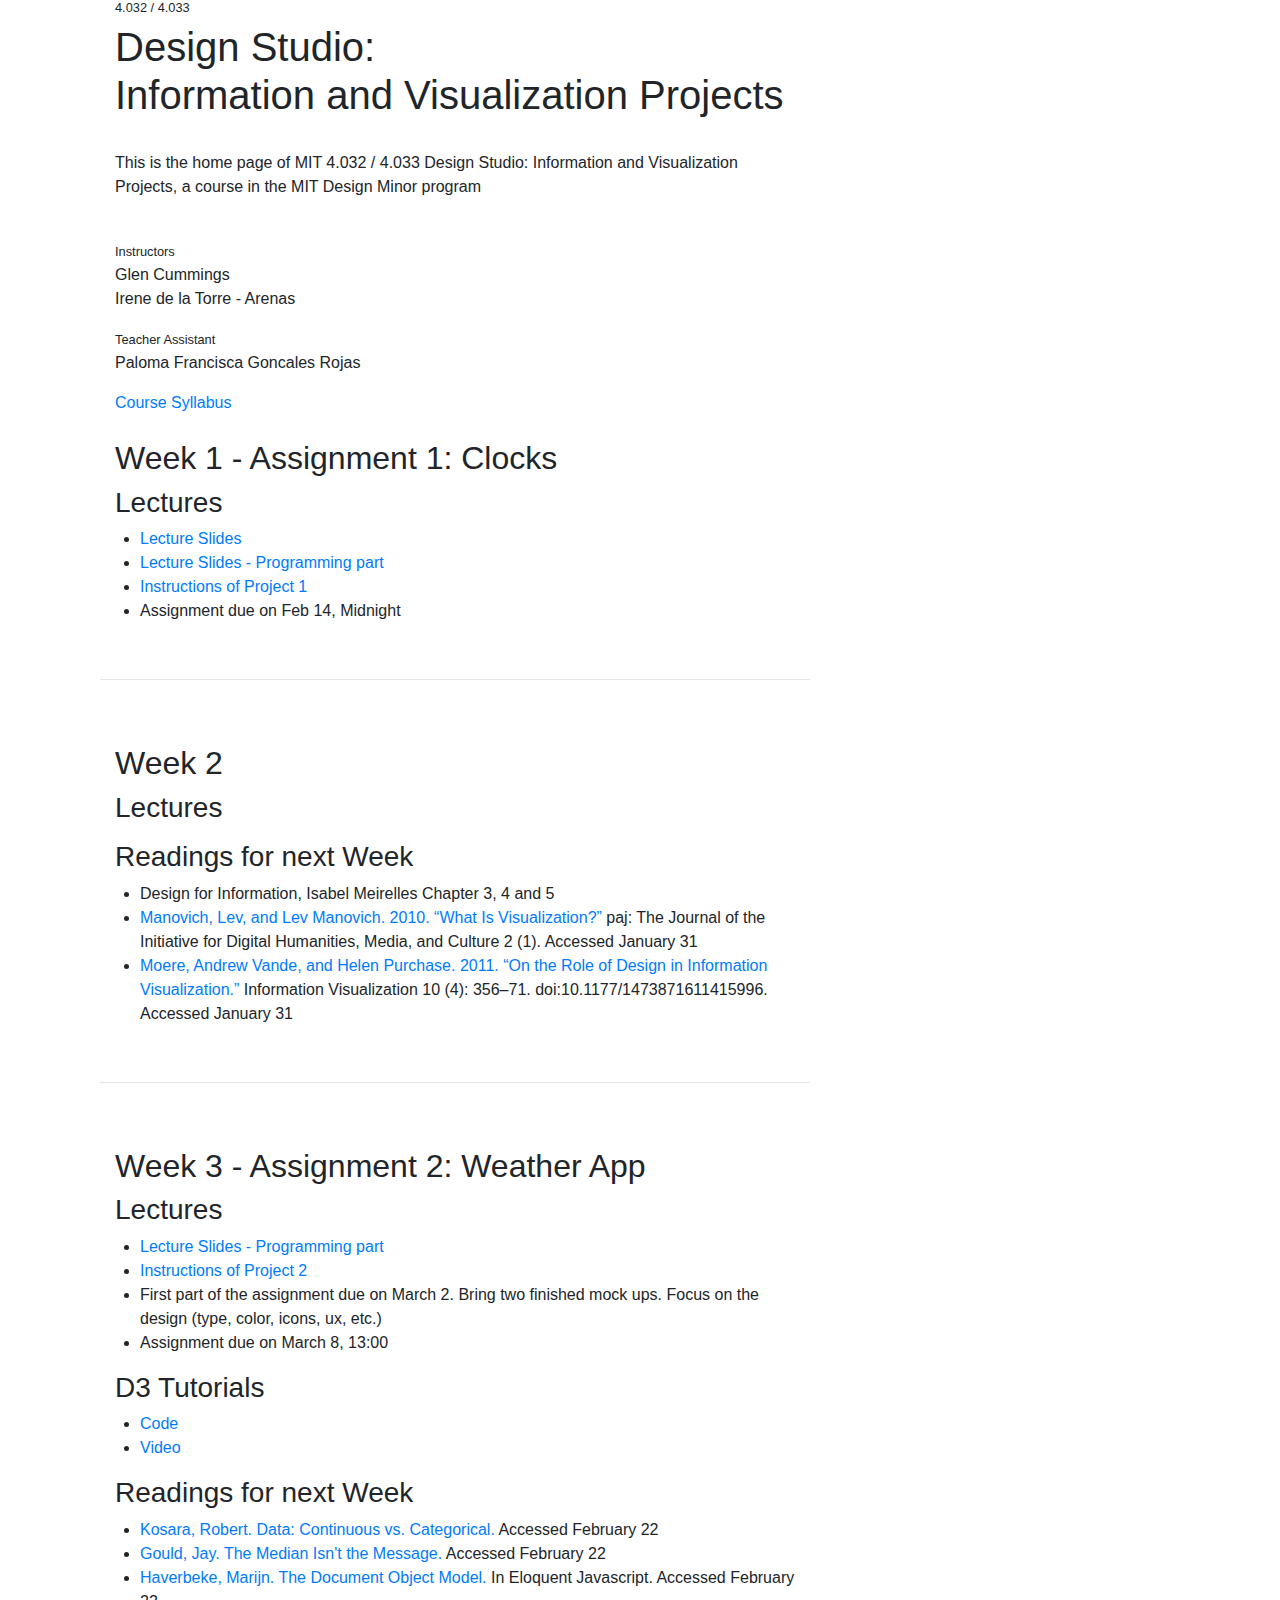
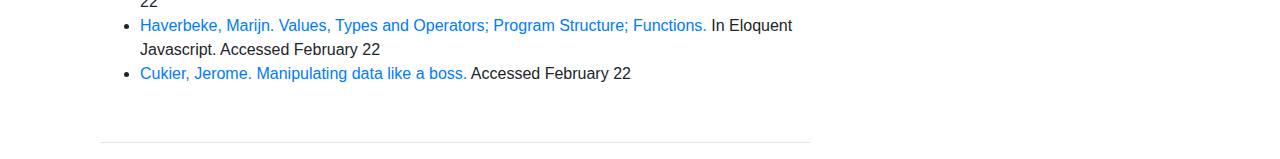
==== index.html @ 4053a819 "Merge remote-tracking branch 'upstream/master'" ====
<!DOCTYPE html>
<html lang="en">
<head>
    <meta charset="UTF-8">
    <title>Design Studio: Information and Visualization projects</title>
    <link rel="stylesheet" href="https://maxcdn.bootstrapcdn.com/bootstrap/4.0.0/css/bootstrap.min.css" integrity="sha384-Gn5384xqQ1aoWXA+058RXPxPg6fy4IWvTNh0E263XmFcJlSAwiGgFAW/dAiS6JXm" crossorigin="anonymous">
    <link href="style.css" rel="stylesheet"/>
</head>
<body>
<div class="container">
    <div class="col-md-8">
        <h1 class="small col-md-12">4.032 / 4.033</h1>
        <h1 class="col-md-12">Design Studio:<br>Information and Visualization Projects</h1>
        </br>
        <p class="col-md-12">This is the home page of MIT 4.032 / 4.033 Design Studio: Information and Visualization Projects, a course in the MIT Design Minor program</p>
        </br>
        <p class="col-md-12"><span class="bold small">Instructors</span>
        <br>Glen Cummings
        <br>Irene de la Torre - Arenas</p>
        <p class="col-md-12"><span class="bold small">Teacher Assistant</span>
            <br>Paloma Francisca Goncales Rojas</p>
        <a class="col-md-12" href="MIT4.032-4.033Design-Studio-Information-and-Visualization--Syllabus.pdf">Course Syllabus</a>
        </br>
        </br>
        <h2 class="col-md-12">Week 1 - Assignment 1: Clocks</h2>
        <h3 class="col-md-12">Lectures</h3>
        <ul>
            <li><a href="Slides/I&V_180209_GCa.pdf">Lecture Slides</a></li>
            <li><a href="Slides/20180209_SlideDeck_Week1_programming.pdf">Lecture Slides - Programming part</a></li>
            <!--<li><a href="">Canvas Tutorial</a></li>-->
            <li><a href="https://github.com/irenedelatorre/MIT-Design-Studio-Information-and-Visualization/tree/master/Project_1">Instructions of Project 1</a></li>
            <li class="bold">Assignment due on Feb 14, Midnight</li>
        </ul>
        <br>
        <hr>
        </br>
        </br>
        <h2 class="col-md-12">Week 2</h2>
        <h3 class="col-md-12">Lectures</h3>
        <ul>
            <!--<li><a href="Slides/I&V_180209_GCa.pdf">Lecture Slides</a></li>-->
            <!--<li><a href="Slides/20180209_SlideDeck_Week1_programming.pdf">Lecture Slides - Programming part</a></li>-->
        </ul>
        <h3 class="col-md-12">Readings for next Week</h3>
        <ul>
            <li>Design for Information, Isabel Meirelles Chapter 3, 4 and 5</li>
            <li><a href="https://journals.tdl.org/paj/index.php/paj/article/view/19">Manovich, Lev, and Lev Manovich. 2010. “What Is Visualization?”</a>  paj: The Journal of the Initiative for Digital Humanities, Media, and Culture 2 (1). Accessed January 31</li>
            <li><a href="http://infoscape.org/publications/ivs12.pdf">Moere, Andrew Vande, and Helen Purchase. 2011. “On the Role of Design in Information Visualization.”</a>  Information Visualization 10 (4): 356–71. doi:10.1177/1473871611415996. Accessed January 31</li>
        </ul>
        <br>
        <hr>
        </br>
        </br>
        <h2 class="col-md-12">Week 3 - Assignment 2: Weather App</h2>
        <h3 class="col-md-12">Lectures</h3>
        <ul>
            <!--<li><a href="Slides/I&V_180209_GCa.pdf">Lecture Slides</a></li>-->
            <li><a href="Slides/20180223_SlideDeck_Week3_programming.pdf">Lecture Slides - Programming part</a></li>
            <li><a href="https://github.com/irenedelatorre/MIT-Design-Studio-Information-and-Visualization/tree/master/Project_2">Instructions of Project 2</a></li>
            <li>First part of the assignment due on March 2. Bring two finished mock ups. Focus on the design (type, color, icons, ux, etc.)</li>
            <li class="bold">Assignment due on March 8, 13:00</li>
        </ul>
        <h3 class="col-md-12">D3 Tutorials</h3>
        <ul>
            <li><a href="https://github.com/irenedelatorre/MIT-Design-Studio-Information-and-Visualization/tree/master/tutorial/D3_example_1">Code</a></li>
            <li><a href="https://www.youtube.com/watch?v=hl7Nsldadsw&feature=youtu.be">Video</a></li>
        </ul>
        <h3 class="col-md-12">Readings for next Week</h3>
        <ul>
            <li><a href="https://eagereyes.org/basics/data-continuous-vs-categorical">Kosara, Robert. Data: Continuous vs. Categorical.</a> Accessed February 22</li>
            <li><a href="file:///E:/0.%20Mis%20Documentos/BECA%20LA%20CAIXA%20-%20BOSTON/NEU/2015%20-%20Spring%20Semester/Information%20visualization%20workshop/Readings%20week%202/CancerGuide%20%20The%20Median%20Isn't%20the%20Message.htm">Gould, Jay. The Median Isn't the Message.</a> Accessed February 22</li>
            <li><a href="http://eloquentjavascript.net/">Haverbeke, Marijn. The Document Object Model. </a> In Eloquent Javascript. Accessed February 22</li>
            <li><a href="http://eloquentjavascript.net/">Haverbeke, Marijn. Values, Types and Operators; Program Structure; Functions.</a> In Eloquent Javascript. Accessed February 22</li>
            <li><a href="https://journals.tdl.org/paj/index.php/paj/article/view/19">Cukier, Jerome. Manipulating data like a boss.</a> Accessed February 22</li>
        </ul>
        <br>
        <hr>
    </div>

</div>
</body>
</html>
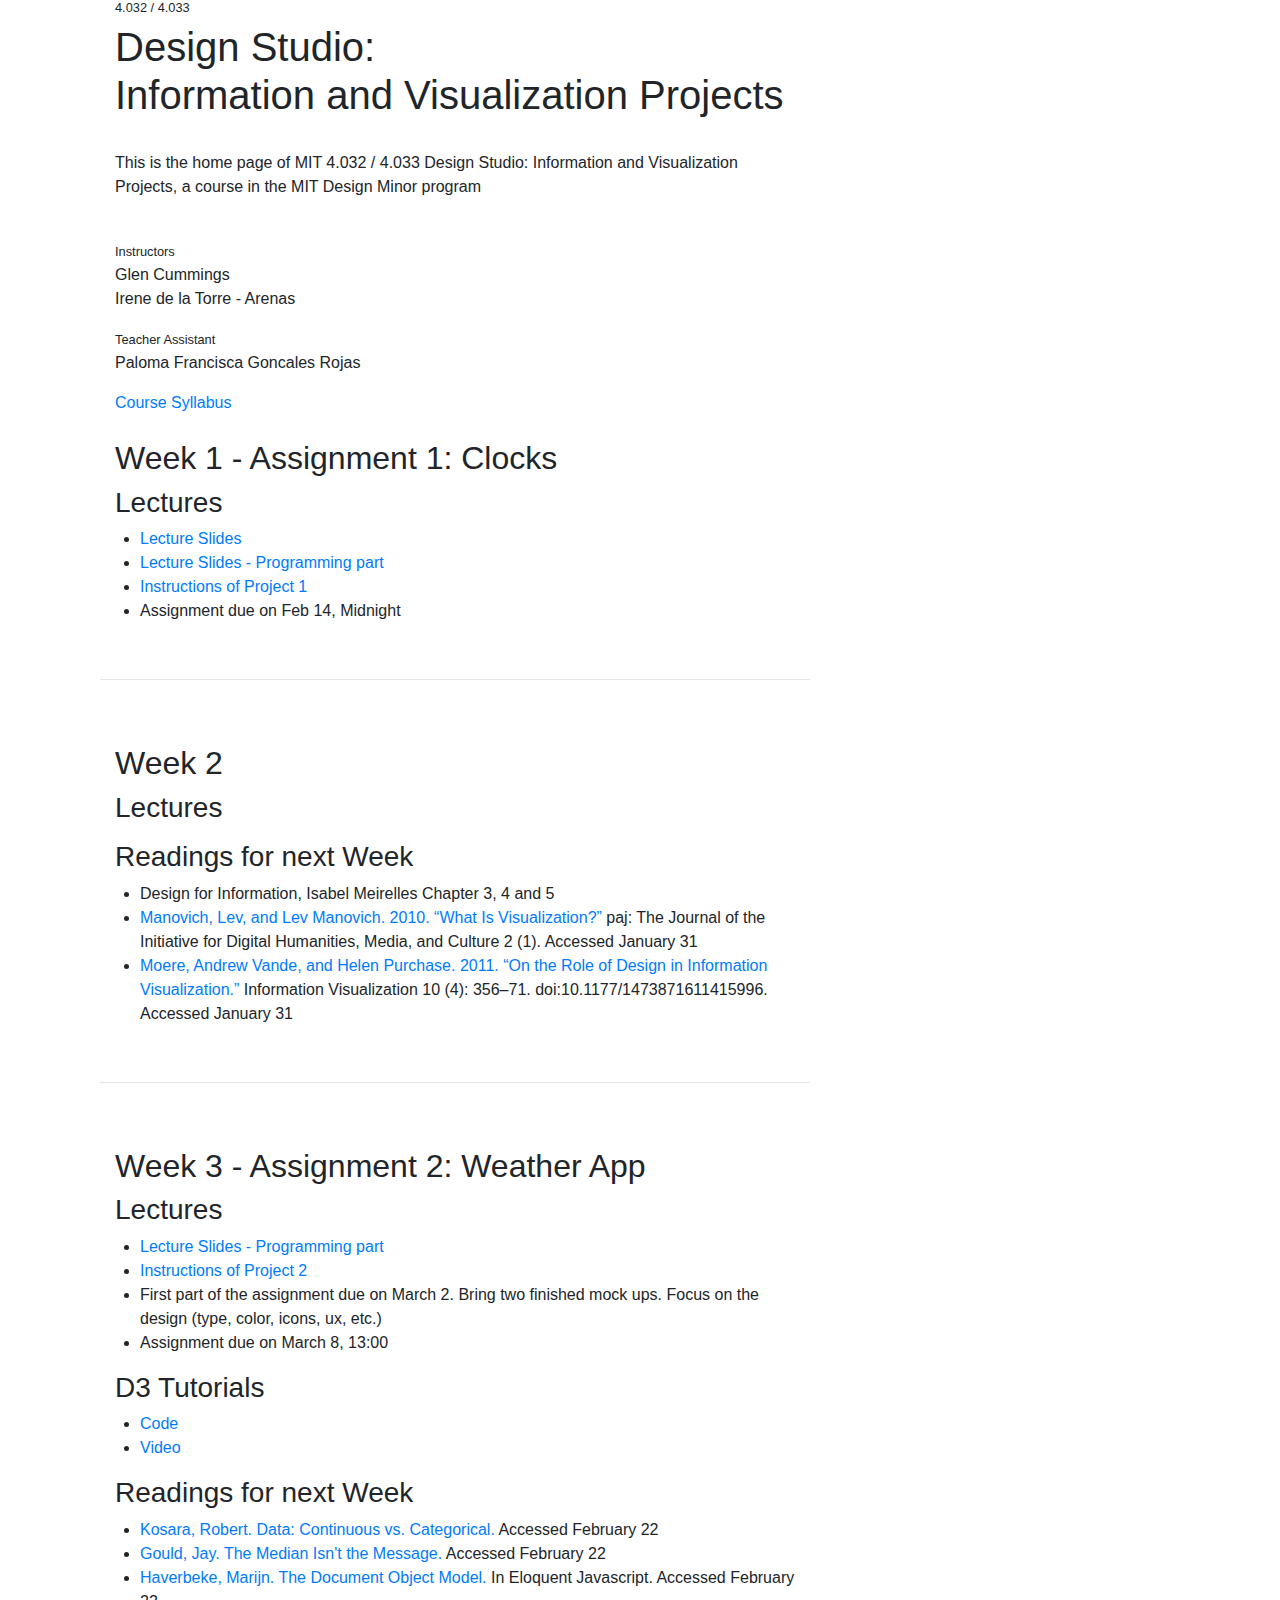
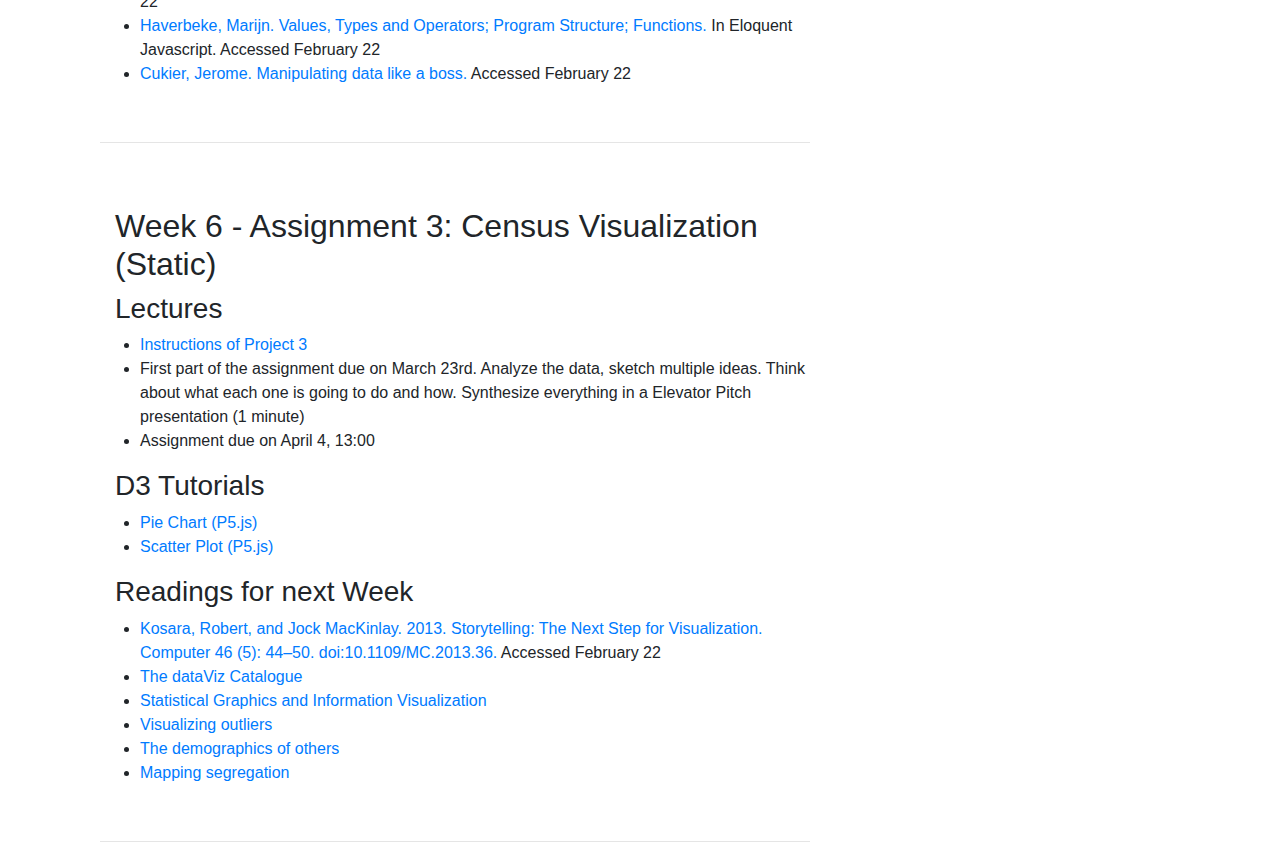
==== commit 1f9015fc: "Merge remote-tracking branch 'upstream/master'" ====
--- a/index.html
+++ b/index.html
@@ -75,6 +75,32 @@
         </ul>
         <br>
         <hr>
+        </br>
+        </br>
+        <h2 class="col-md-12">Week 6 - Assignment 3: Census Visualization (Static)</h2>
+        <h3 class="col-md-12">Lectures</h3>
+        <ul>
+            <li><a href="https://github.com/irenedelatorre/MIT-Design-Studio-Information-and-Visualization/tree/master/Project_3">Instructions of Project 3</a></li>
+            <li>First part of the assignment due on March 23rd. Analyze the data, sketch multiple ideas. Think about what each one is going to do and how. Synthesize everything in a Elevator Pitch presentation (1 minute)</li>
+            <li class="bold">Assignment due on April 4, 13:00</li>
+        </ul>
+        <h3 class="col-md-12">D3 Tutorials</h3>
+        <ul>
+            <li><a href="https://github.com/irenedelatorre/MIT-Design-Studio-Information-and-Visualization/tree/master/tutorial/Pie_Chart">Pie Chart (P5.js)</a></li>
+            <li><a href="https://github.com/irenedelatorre/MIT-Design-Studio-Information-and-Visualization/tree/master/tutorial/Scatter_Plot">Scatter Plot (P5.js)</a></li>
+        </ul>
+
+        <h3 class="col-md-12">Readings for next Week</h3>
+        <ul>
+            <li><a href="https://research.tableau.com/sites/default/files/Kosara-Computer-2013.pdf">Kosara, Robert, and Jock MacKinlay. 2013. Storytelling: The Next Step for Visualization. Computer 46 (5): 44–50. doi:10.1109/MC.2013.36.</a> Accessed February 22</li>
+            <li><a href="https://datavizcatalogue.com/">The dataViz Catalogue</a></li>
+            <li><a href="https://flowingdata.com/2011/08/15/statistical-graphics-and-information-visualization/">Statistical Graphics and Information Visualization </a></li>
+            <li><a href="https://flowingdata.com/2018/03/07/visualizing-outliers/">Visualizing outliers</a></li>
+            <li><a href="http://flowingdata.com/2018/01/23/the-demographics-of-others/">The demographics of others</a></li>
+            <li><a href="https://www.nytimes.com/interactive/2015/07/08/us/census-race-map.html">Mapping segregation</a></li>
+        </ul>
+        <br>
+        <hr>
     </div>
 
 </div>
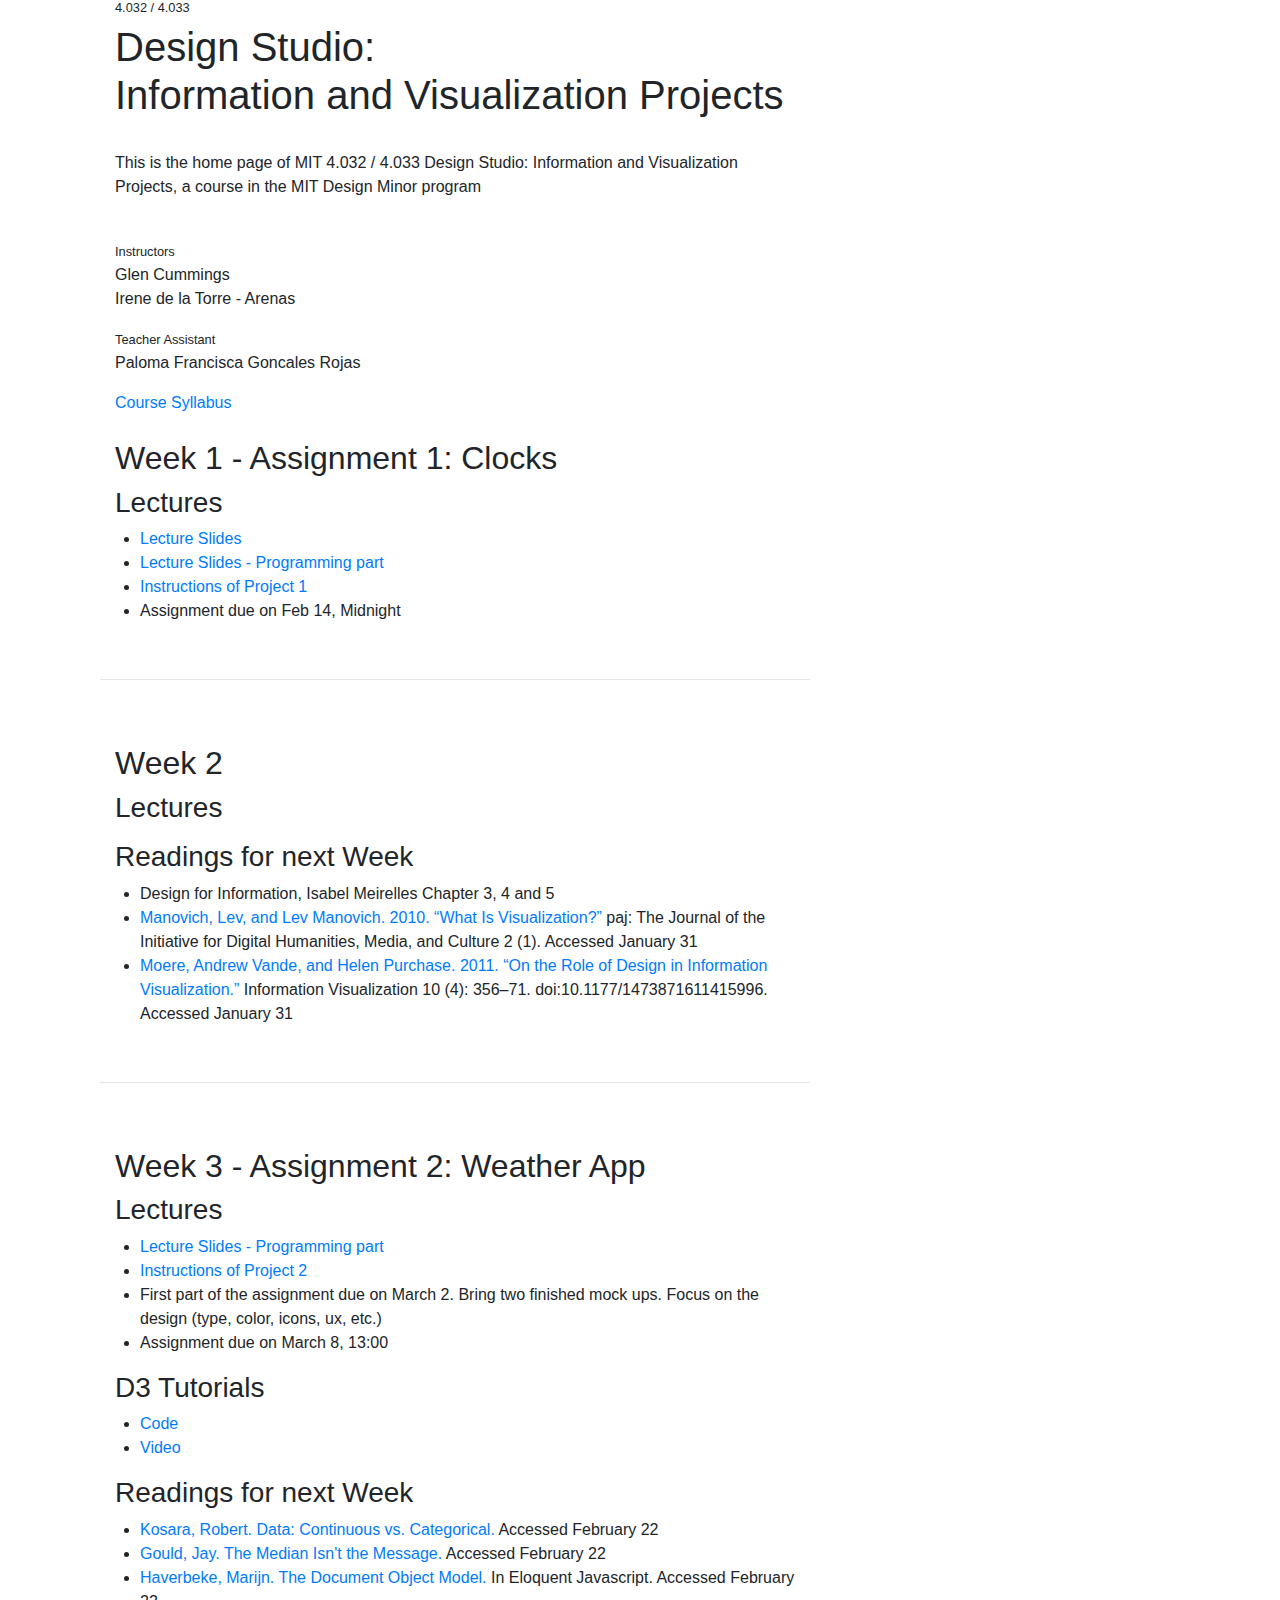
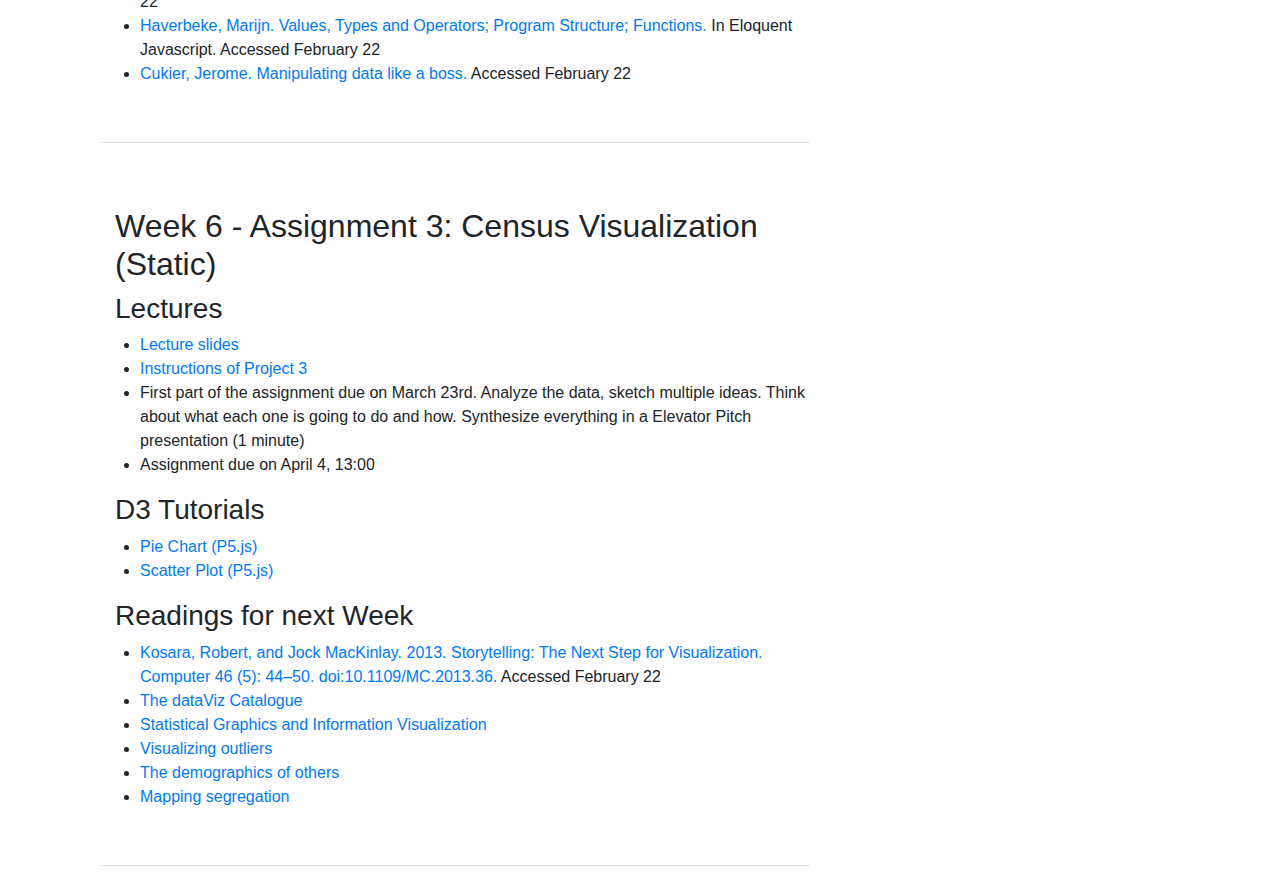
==== commit 38509604: "Merge remote-tracking branch 'upstream/master'" ====
--- a/index.html
+++ b/index.html
@@ -80,6 +80,7 @@
         <h2 class="col-md-12">Week 6 - Assignment 3: Census Visualization (Static)</h2>
         <h3 class="col-md-12">Lectures</h3>
         <ul>
+            <li><a href="Slides/20180316_DiagramTypes.pdf">Lecture slides</a></li>
             <li><a href="https://github.com/irenedelatorre/MIT-Design-Studio-Information-and-Visualization/tree/master/Project_3">Instructions of Project 3</a></li>
             <li>First part of the assignment due on March 23rd. Analyze the data, sketch multiple ideas. Think about what each one is going to do and how. Synthesize everything in a Elevator Pitch presentation (1 minute)</li>
             <li class="bold">Assignment due on April 4, 13:00</li>
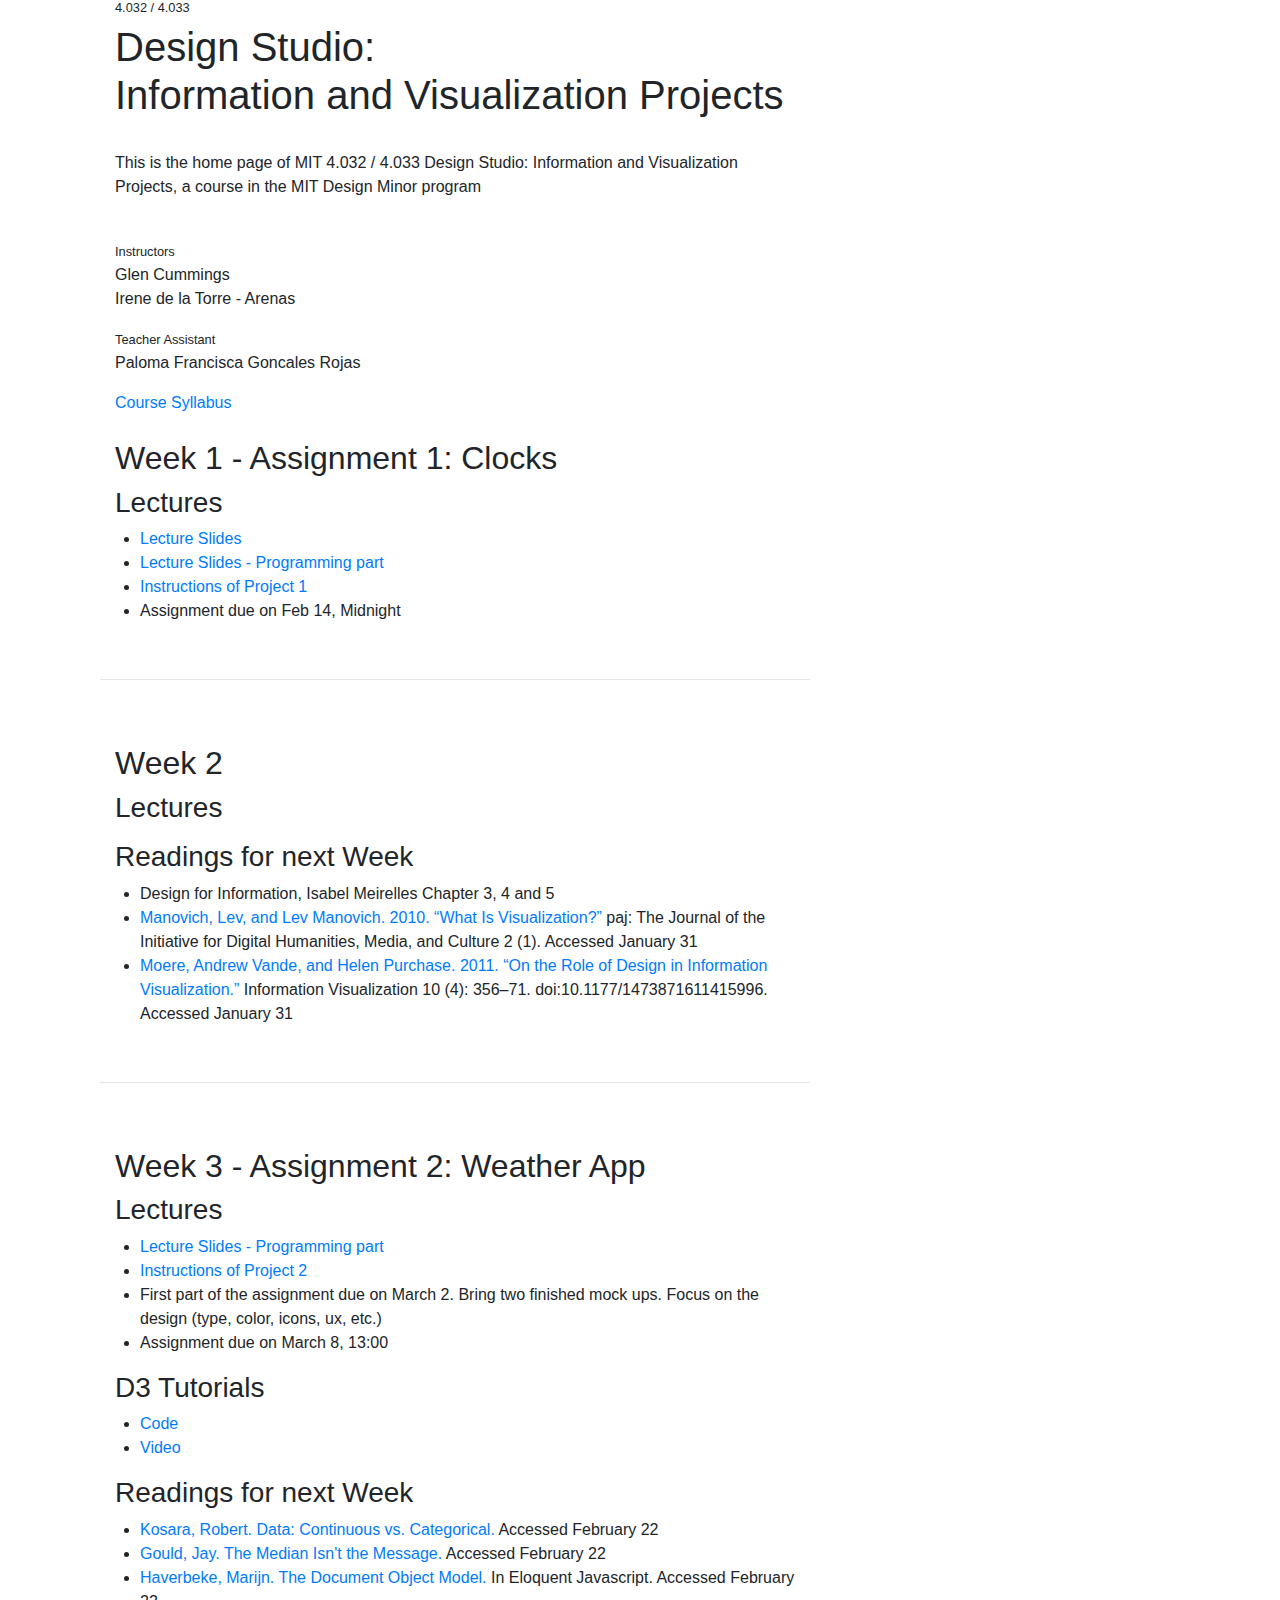
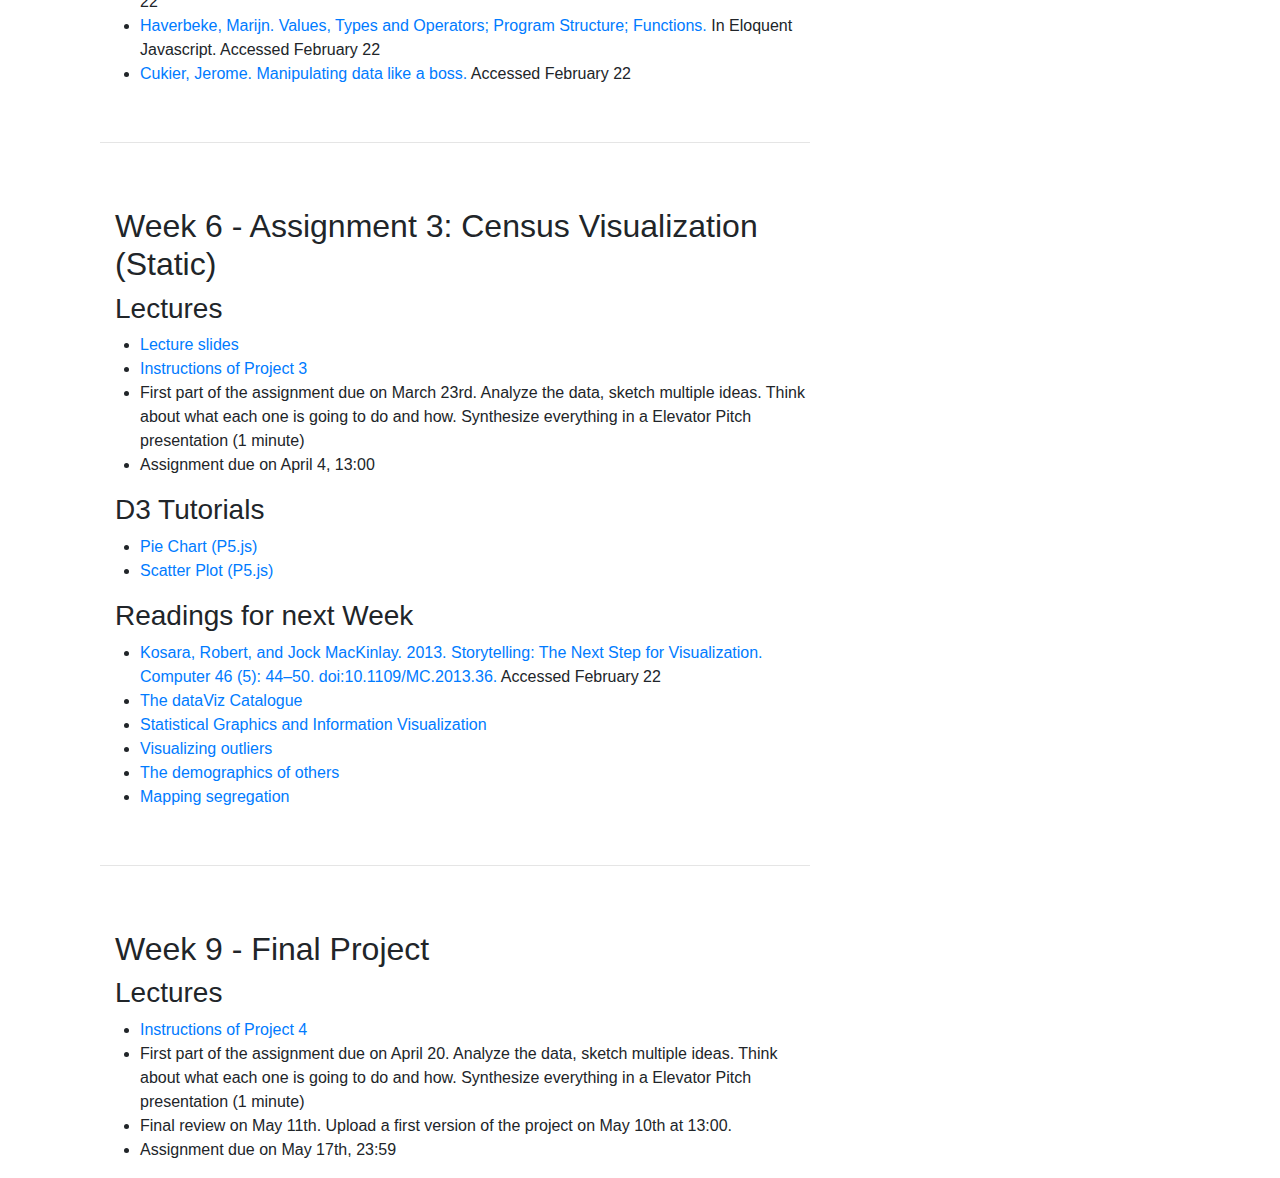
==== commit 8f521e32: "Merge remote-tracking branch 'upstream/master'" ====
--- a/index.html
+++ b/index.html
@@ -102,6 +102,16 @@
         </ul>
         <br>
         <hr>
+        </br>
+        </br>
+        <h2 class="col-md-12">Week 9 - Final Project</h2>
+        <h3 class="col-md-12">Lectures</h3>
+        <ul>
+            <li><a href="https://github.com/irenedelatorre/MIT-Design-Studio-Information-and-Visualization/tree/master/Project_4">Instructions of Project 4</a></li>
+            <li>First part of the assignment due on April 20. Analyze the data, sketch multiple ideas. Think about what each one is going to do and how. Synthesize everything in a Elevator Pitch presentation (1 minute)</li>
+            <li>Final review on May 11th. Upload a first version of the project on May 10th at 13:00.</li>
+            <li class="bold">Assignment due on May 17th, 23:59</li>
+        </ul>
     </div>
 
 </div>
